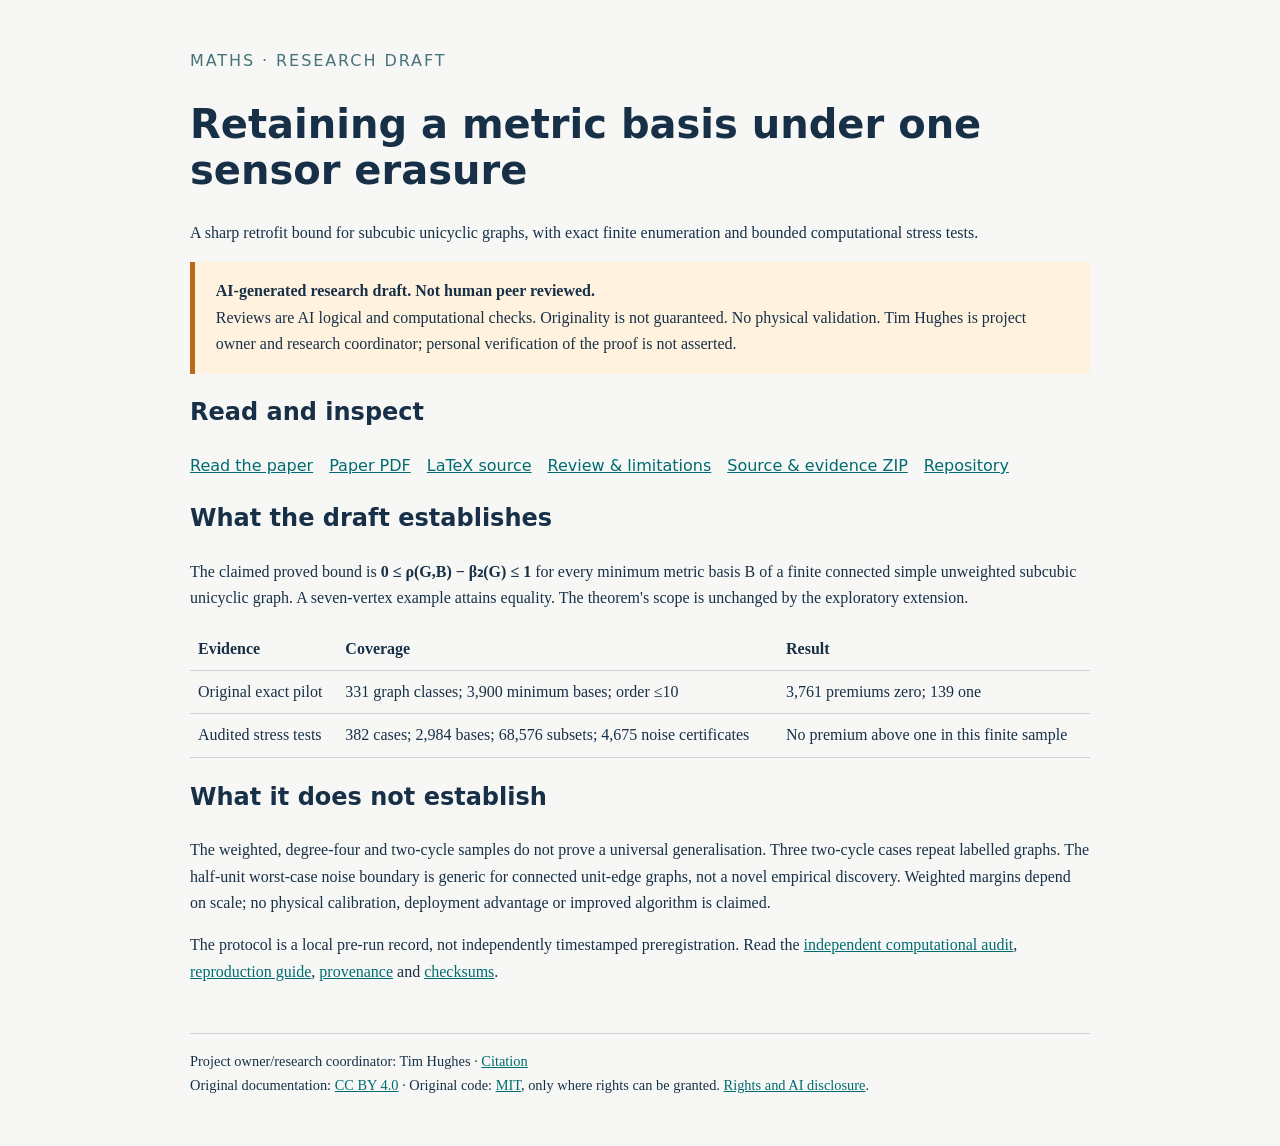
==== index.html @ e22c7f04 "Publish AI-generated maths draft with scoped licences and audited evidence" ====
<!doctype html><html lang="en"><head><meta charset="utf-8"><meta name="viewport" content="width=device-width, initial-scale=1"><title>Prescribed metric-basis retrofit · Maths</title><meta name="description" content="AI-generated mathematics research draft with computational audits. Not human peer reviewed; no physical validation."><link rel="stylesheet" href="style.css"></head><body><p class="label">Maths · Research draft</p><h1>Retaining a metric basis under one sensor erasure</h1><p>A sharp retrofit bound for subcubic unicyclic graphs, with exact finite enumeration and bounded computational stress tests.</p><aside><strong>AI-generated research draft. Not human peer reviewed.</strong><br>Reviews are AI logical and computational checks. Originality is not guaranteed. No physical validation. Tim Hughes is project owner and research coordinator; personal verification of the proof is not asserted.</aside><h2>Read and inspect</h2><nav><a href="paper.html">Read the paper</a><a href="output/paper.pdf">Paper PDF</a><a href="paper.tex">LaTeX source</a><a href="output/review.pdf">Review &amp; limitations</a><a href="evidence.zip">Source &amp; evidence ZIP</a><a href="https://github.com/timofy/prescribed-metric-basis-retrofit">Repository</a></nav><h2>What the draft establishes</h2><p>The claimed proved bound is <strong>0 ≤ ρ(G,B) − β₂(G) ≤ 1</strong> for every minimum metric basis B of a finite connected simple unweighted subcubic unicyclic graph. A seven-vertex example attains equality. The theorem's scope is unchanged by the exploratory extension.</p><table><tr><th>Evidence</th><th>Coverage</th><th>Result</th></tr><tr><td>Original exact pilot</td><td>331 graph classes; 3,900 minimum bases; order ≤10</td><td>3,761 premiums zero; 139 one</td></tr><tr><td>Audited stress tests</td><td>382 cases; 2,984 bases; 68,576 subsets; 4,675 noise certificates</td><td>No premium above one in this finite sample</td></tr></table><h2>What it does not establish</h2><p>The weighted, degree-four and two-cycle samples do not prove a universal generalisation. Three two-cycle cases repeat labelled graphs. The half-unit worst-case noise boundary is generic for connected unit-edge graphs, not a novel empirical discovery. Weighted margins depend on scale; no physical calibration, deployment advantage or improved algorithm is claimed.</p><p>The protocol is a local pre-run record, not independently timestamped preregistration. Read the <a href="extension-audit/AUDIT.md">independent computational audit</a>, <a href="README.md">reproduction guide</a>, <a href="PROVENANCE.json">provenance</a> and <a href="SHA256SUMS.json">checksums</a>.</p><footer>Project owner/research coordinator: Tim Hughes · <a href="CITATION.cff">Citation</a><br>Original documentation: <a href="LICENSE-DOCS.md">CC BY 4.0</a> · Original code: <a href="LICENSE-CODE">MIT</a>, only where rights can be granted. <a href="NOTICE.md">Rights and AI disclosure</a>.</footer></body></html>
---- style.css ----
:root{font-family:Georgia,serif;color:#183047;background:#f7f8f6}body{max-width:900px;margin:3rem auto;padding:0 1.5rem;line-height:1.65}h1,h2,h3,nav,.label{font-family:system-ui,sans-serif}h1{line-height:1.15;font-size:2.5rem}a{color:#006b70}aside{border-left:5px solid #b76a1a;padding:1rem 1.3rem;background:#fff2df}nav{display:flex;flex-wrap:wrap;gap:1rem}table{border-collapse:collapse;width:100%}th,td{text-align:left;border-bottom:1px solid #ccd6d6;padding:.5rem}pre{overflow:auto;background:#edf0ef;padding:1rem}code{font-size:.85em}.label{text-transform:uppercase;letter-spacing:.12em;color:#477278}footer{margin-top:3rem;border-top:1px solid #ccd6d6;padding-top:1rem;font-size:.9rem}math{font-size:1.1em}@media(max-width:600px){body{margin:1.5rem auto}h1{font-size:1.9rem}}
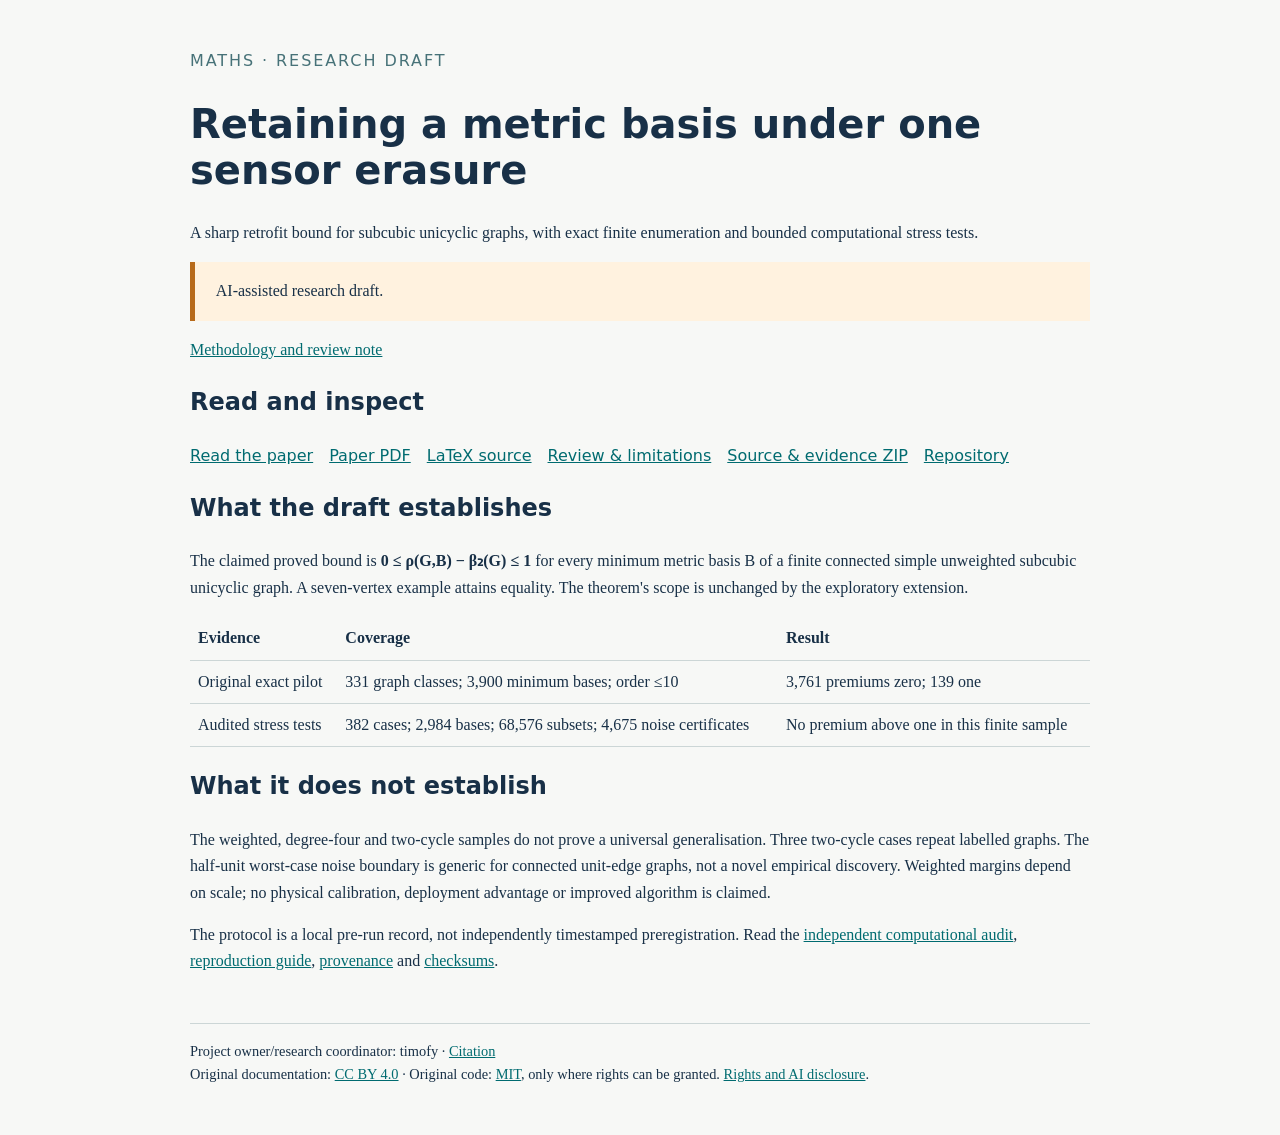
==== commit 2ee4c51c: "Simplify presentation and use handle in current public artifacts" ====
--- a/index.html
+++ b/index.html
@@ -1 +1 @@
-<!doctype html><html lang="en"><head><meta charset="utf-8"><meta name="viewport" content="width=device-width, initial-scale=1"><title>Prescribed metric-basis retrofit · Maths</title><meta name="description" content="AI-generated mathematics research draft with computational audits. Not human peer reviewed; no physical validation."><link rel="stylesheet" href="style.css"></head><body><p class="label">Maths · Research draft</p><h1>Retaining a metric basis under one sensor erasure</h1><p>A sharp retrofit bound for subcubic unicyclic graphs, with exact finite enumeration and bounded computational stress tests.</p><aside><strong>AI-generated research draft. Not human peer reviewed.</strong><br>Reviews are AI logical and computational checks. Originality is not guaranteed. No physical validation. Tim Hughes is project owner and research coordinator; personal verification of the proof is not asserted.</aside><h2>Read and inspect</h2><nav><a href="paper.html">Read the paper</a><a href="output/paper.pdf">Paper PDF</a><a href="paper.tex">LaTeX source</a><a href="output/review.pdf">Review &amp; limitations</a><a href="evidence.zip">Source &amp; evidence ZIP</a><a href="https://github.com/timofy/prescribed-metric-basis-retrofit">Repository</a></nav><h2>What the draft establishes</h2><p>The claimed proved bound is <strong>0 ≤ ρ(G,B) − β₂(G) ≤ 1</strong> for every minimum metric basis B of a finite connected simple unweighted subcubic unicyclic graph. A seven-vertex example attains equality. The theorem's scope is unchanged by the exploratory extension.</p><table><tr><th>Evidence</th><th>Coverage</th><th>Result</th></tr><tr><td>Original exact pilot</td><td>331 graph classes; 3,900 minimum bases; order ≤10</td><td>3,761 premiums zero; 139 one</td></tr><tr><td>Audited stress tests</td><td>382 cases; 2,984 bases; 68,576 subsets; 4,675 noise certificates</td><td>No premium above one in this finite sample</td></tr></table><h2>What it does not establish</h2><p>The weighted, degree-four and two-cycle samples do not prove a universal generalisation. Three two-cycle cases repeat labelled graphs. The half-unit worst-case noise boundary is generic for connected unit-edge graphs, not a novel empirical discovery. Weighted margins depend on scale; no physical calibration, deployment advantage or improved algorithm is claimed.</p><p>The protocol is a local pre-run record, not independently timestamped preregistration. Read the <a href="extension-audit/AUDIT.md">independent computational audit</a>, <a href="README.md">reproduction guide</a>, <a href="PROVENANCE.json">provenance</a> and <a href="SHA256SUMS.json">checksums</a>.</p><footer>Project owner/research coordinator: Tim Hughes · <a href="CITATION.cff">Citation</a><br>Original documentation: <a href="LICENSE-DOCS.md">CC BY 4.0</a> · Original code: <a href="LICENSE-CODE">MIT</a>, only where rights can be granted. <a href="NOTICE.md">Rights and AI disclosure</a>.</footer></body></html>
+<!doctype html><html lang="en"><head><meta charset="utf-8"><meta name="viewport" content="width=device-width, initial-scale=1"><title>Prescribed metric-basis retrofit · Maths</title><meta name="description" content="AI-assisted research draft on prescribed metric-basis retrofit."><link rel="stylesheet" href="style.css"></head><body><p class="label">Maths · Research draft</p><h1>Retaining a metric basis under one sensor erasure</h1><p>A sharp retrofit bound for subcubic unicyclic graphs, with exact finite enumeration and bounded computational stress tests.</p><aside>AI-assisted research draft.</aside><p><a href="methodology.html">Methodology and review note</a></p><h2>Read and inspect</h2><nav><a href="paper.html">Read the paper</a><a href="output/paper.pdf">Paper PDF</a><a href="paper.tex">LaTeX source</a><a href="output/review.pdf">Review &amp; limitations</a><a href="evidence.zip">Source &amp; evidence ZIP</a><a href="https://github.com/timofy/prescribed-metric-basis-retrofit">Repository</a></nav><h2>What the draft establishes</h2><p>The claimed proved bound is <strong>0 ≤ ρ(G,B) − β₂(G) ≤ 1</strong> for every minimum metric basis B of a finite connected simple unweighted subcubic unicyclic graph. A seven-vertex example attains equality. The theorem's scope is unchanged by the exploratory extension.</p><table><tr><th>Evidence</th><th>Coverage</th><th>Result</th></tr><tr><td>Original exact pilot</td><td>331 graph classes; 3,900 minimum bases; order ≤10</td><td>3,761 premiums zero; 139 one</td></tr><tr><td>Audited stress tests</td><td>382 cases; 2,984 bases; 68,576 subsets; 4,675 noise certificates</td><td>No premium above one in this finite sample</td></tr></table><h2>What it does not establish</h2><p>The weighted, degree-four and two-cycle samples do not prove a universal generalisation. Three two-cycle cases repeat labelled graphs. The half-unit worst-case noise boundary is generic for connected unit-edge graphs, not a novel empirical discovery. Weighted margins depend on scale; no physical calibration, deployment advantage or improved algorithm is claimed.</p><p>The protocol is a local pre-run record, not independently timestamped preregistration. Read the <a href="extension-audit/AUDIT.md">independent computational audit</a>, <a href="README.md">reproduction guide</a>, <a href="PROVENANCE.json">provenance</a> and <a href="SHA256SUMS.json">checksums</a>.</p><footer>Project owner/research coordinator: timofy · <a href="CITATION.cff">Citation</a><br>Original documentation: <a href="LICENSE-DOCS.md">CC BY 4.0</a> · Original code: <a href="LICENSE-CODE">MIT</a>, only where rights can be granted. <a href="NOTICE.md">Rights and AI disclosure</a>.</footer></body></html>
